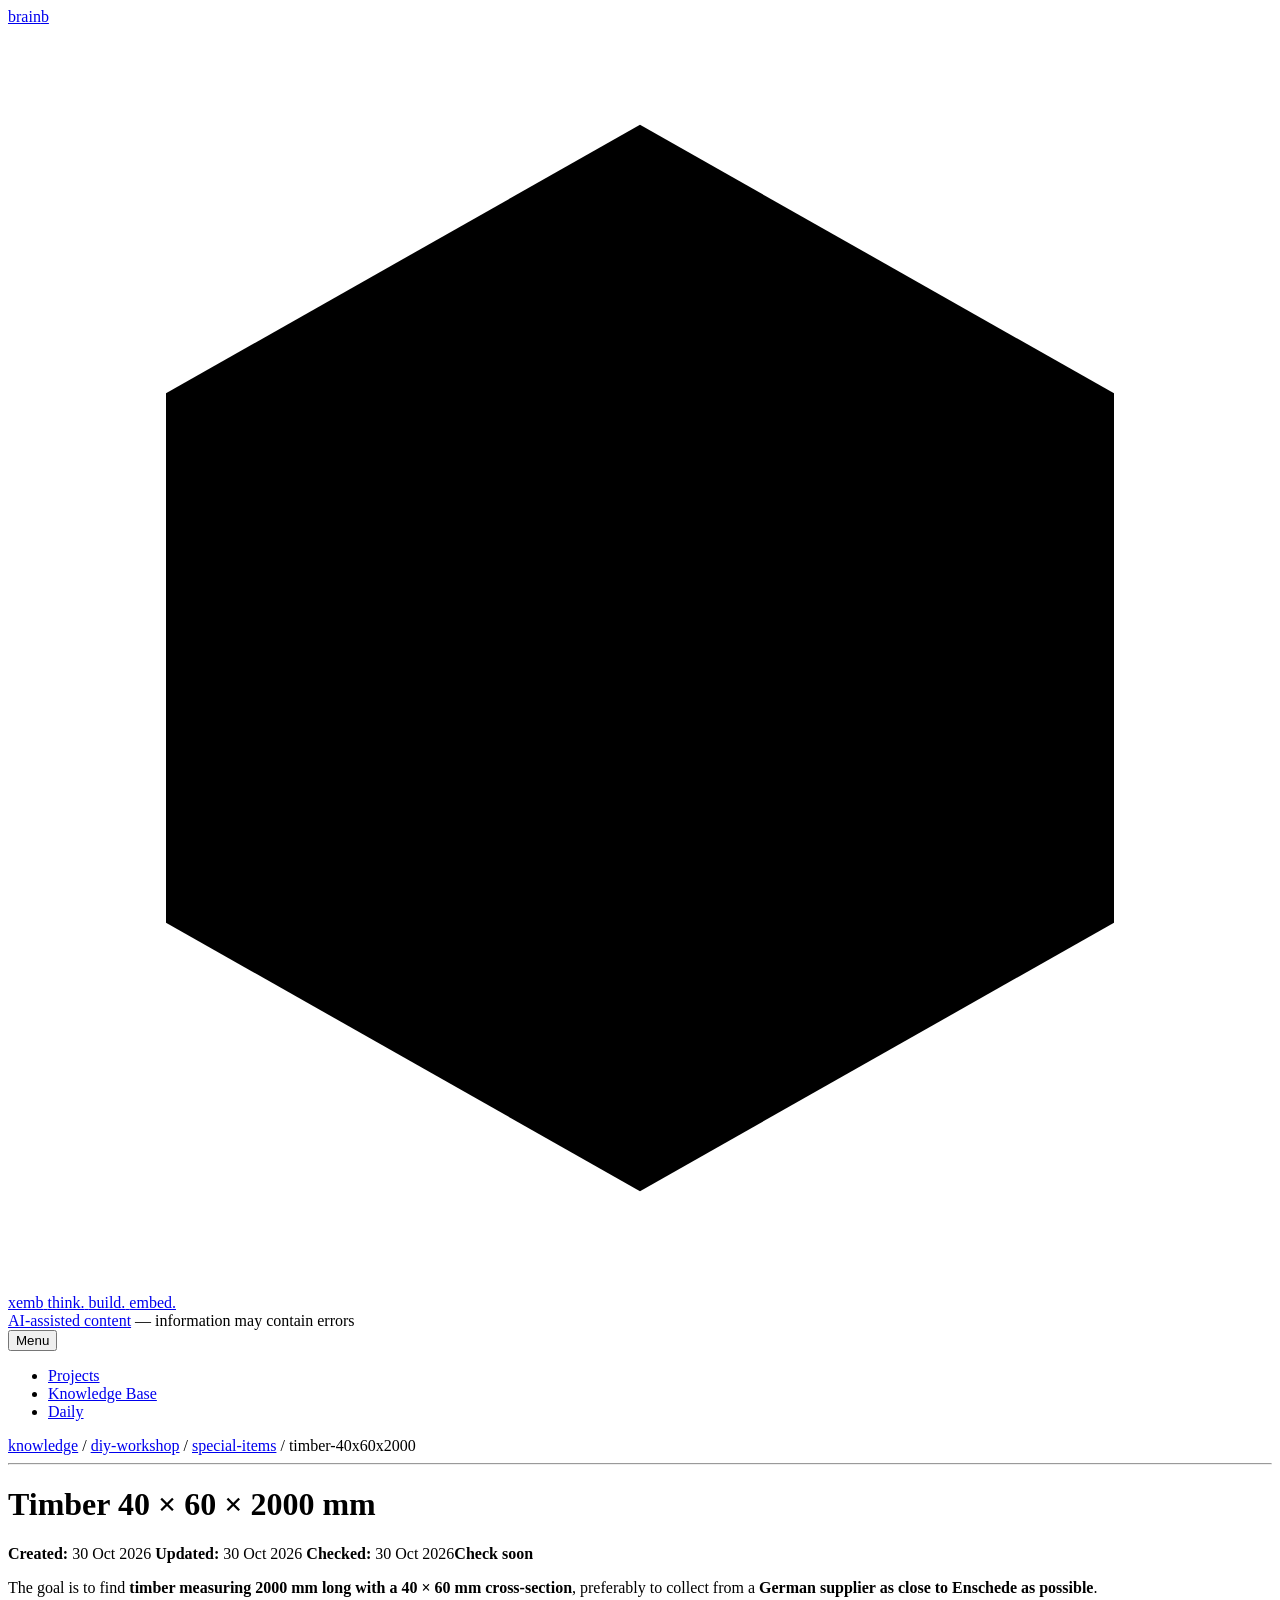
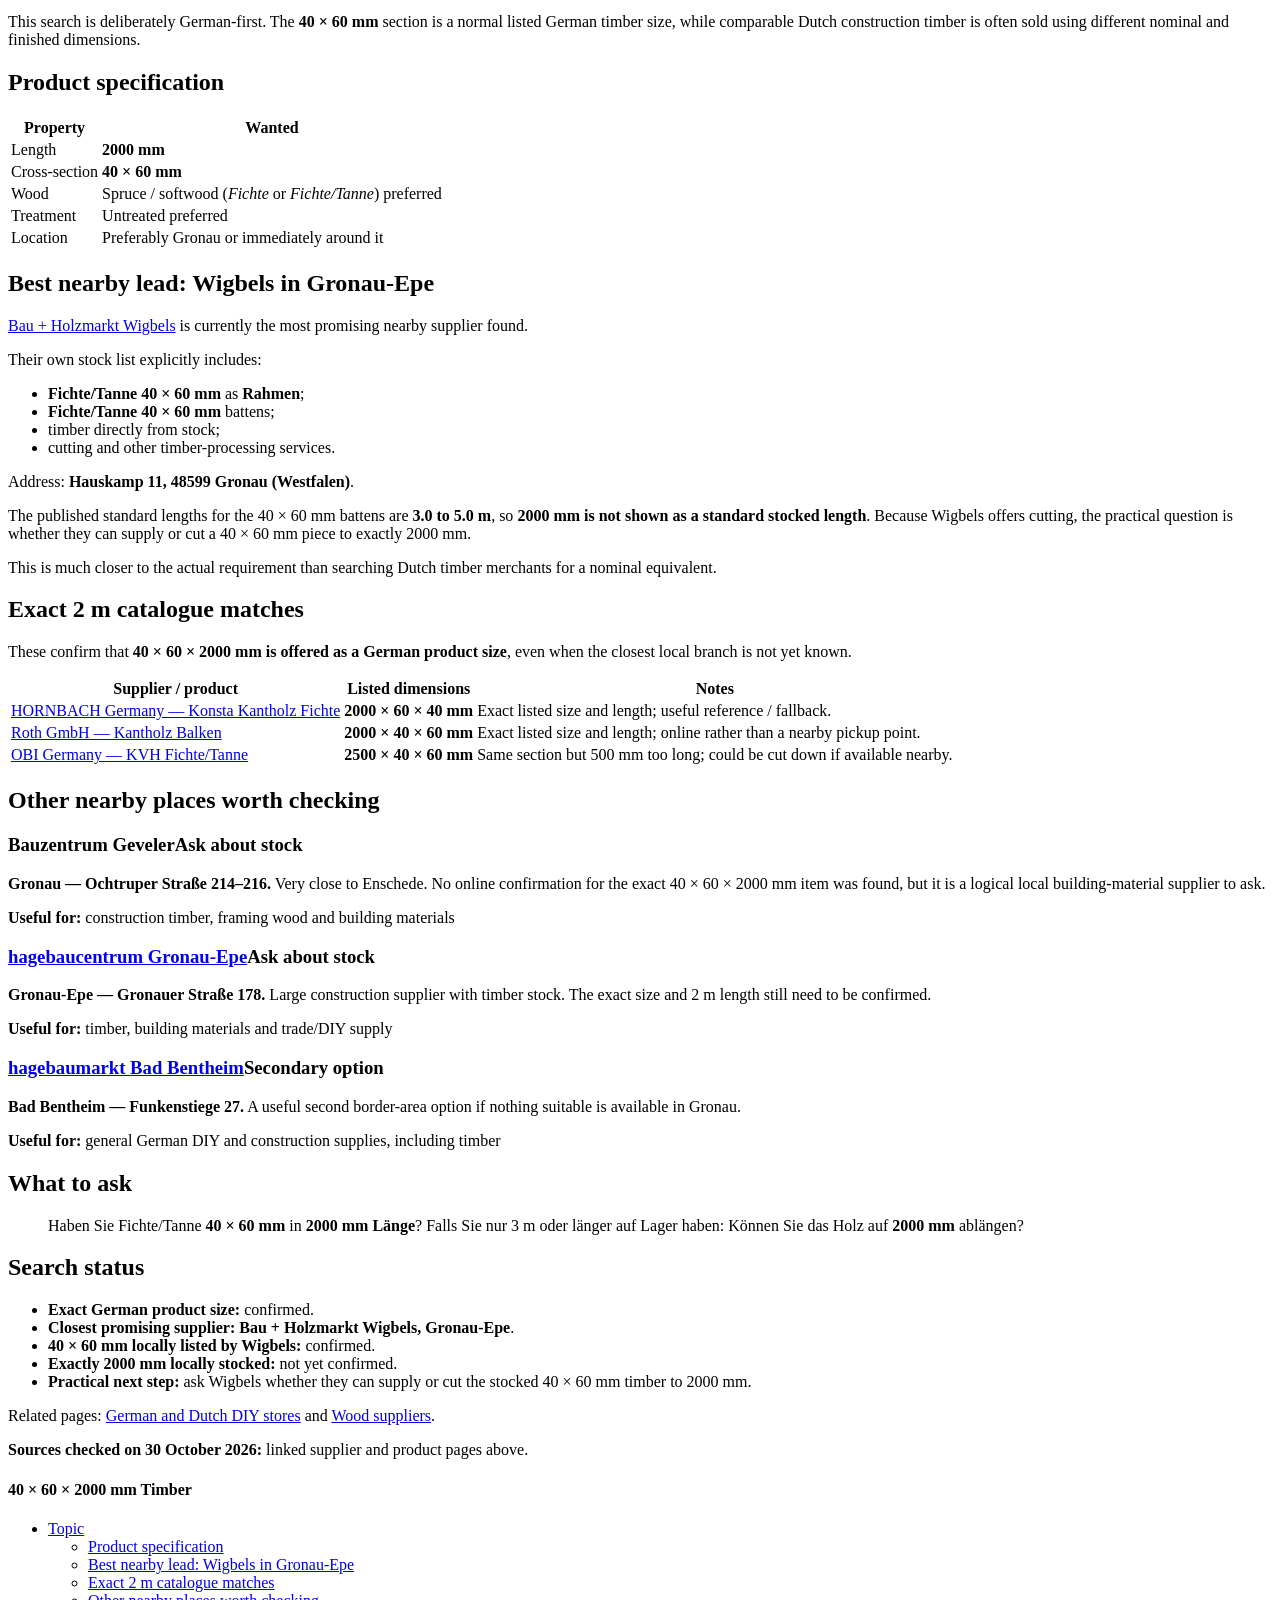
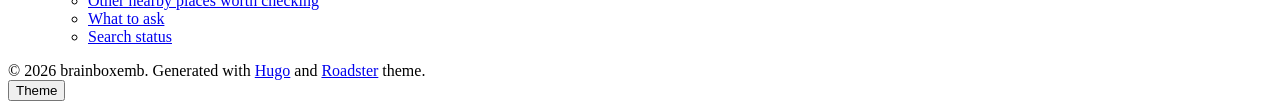
==== knowledge/diy-workshop/special-items/timber-40x60x2000/index.html @ 10069615 "deploy: brainboxemb/site.notes2-src.PRV@b4bd1214715f46f8e1292bae2298592f5810497a" ====
<!doctype html><html class=no-js lang=en><head><meta charset=UTF-8><meta name=viewport content="width=device-width,initial-scale=1"><title>Timber 40 × 60 × 2000 mm - brainboxemb</title><script>(function(e,t){e[t]=e[t].replace("no-js","js")})(document.documentElement,"className")</script><script>(function(e,t){var n,s="roadster-theme";try{n=e.localStorage.getItem(s)}catch{}n!=="dark"&&n!=="light"&&(n=e.matchMedia&&e.matchMedia("(prefers-color-scheme: dark)").matches?"dark":"light"),t.documentElement.setAttribute("data-theme",n)})(window,document)</script><meta name=description content><link rel=alternate type=application/rss+xml href=/notes/knowledge/diy-workshop/special-items/timber-40x60x2000/index.xml title=brainboxemb><link rel="shortcut icon" href=/notes/favicon.ico><link rel=preconnect href=https://fonts.gstatic.com crossorigin><link rel=dns-prefetch href=//fonts.googleapis.com><link rel=dns-prefetch href=//fonts.gstatic.com><link rel=stylesheet href="https://fonts.googleapis.com/css?family=Open+Sans:400,400i,700"><link rel=stylesheet href=/notes/css/style.css><link rel=stylesheet href=/notes/css/v2-styles.css><link rel=stylesheet href=/notes/css/projects.css><link rel=stylesheet href=/notes/css/home-projects.css><link rel=stylesheet href=/notes/css/daily.css><link rel=stylesheet href=/notes/css/branding.css><link rel=icon type=image/svg+xml href=/notes/favicon.svg></head><body class=body><div class="container container--outer"><header class=header><div class="container header__container"><div class=header__top><div class=logo><a class="logo__link brainbox-logo" href=/notes/ rel=home aria-label="brainboxemb home"><span class="logo__title brainbox-logo__wordmark" aria-hidden=true><span class=brainbox-logo__brain>brain</span><span class=brainbox-logo__b>b</span><span class=brainbox-logo__cube>
<svg viewBox="0 0 32 32" role="img" aria-hidden="true"><path d="M16 2.5 28 9.3v13.4L16 29.5 4 22.7V9.3L16 2.5z"/><path d="M4.7 9.7 16 16.1l11.3-6.4M16 16.1v12.3"/></svg>
</span><span class=brainbox-logo__xemb>xemb</span>
</span><span class="logo__tagline brainbox-logo__tagline"><span class=brainbox-logo__think>think.</span>
<span class=brainbox-logo__build>build.</span>
<span class=brainbox-logo__embed>embed.</span></span></a></div><div class=header-ai-notice><a href=/notes/ai-assisted-content/>AI-assisted content</a>
<span class=header-ai-notice__text>— information may contain errors</span></div></div><nav class=menu><button class=menu__btn aria-haspopup=true aria-expanded=false tabindex=0>
<span class=menu__btn-title tabindex=-1>Menu</span></button><ul class=menu__list><li class=menu__item><a class=menu__link href=/notes/projects/><span class=menu__text>Projects</span></a></li><li class=menu__item><a class=menu__link href=/notes/knowledge/><span class=menu__text>Knowledge Base</span></a></li><li class=menu__item><a class=menu__link href=/notes/daily/><span class=menu__text>Daily</span></a></li></ul></nav></div></header><div class="wrapper flex"><div class=primary><main class="main list" role=main><div class=project-breadcrumb-wrap><nav class=project-breadcrumb aria-label=Breadcrumb><a href=/notes/knowledge/>knowledge</a><span class=project-breadcrumb__separator aria-hidden=true>&nbsp;/&nbsp;</span><a href=/notes/knowledge/diy-workshop/>diy-workshop</a><span class=project-breadcrumb__separator aria-hidden=true>&nbsp;/&nbsp;</span><a href=/notes/knowledge/diy-workshop/special-items/>special-items</a><span class=project-breadcrumb__separator aria-hidden=true>&nbsp;/&nbsp;</span><span class=project-breadcrumb__current aria-current=page>timber-40x60x2000</span></nav><hr class=project-breadcrumb__rule></div><header class=main__header><h1 class=main__title>Timber 40 × 60 × 2000 mm</h1></header><div class=knowledge-page-meta aria-label="Knowledge page maintenance information"><span class=knowledge-page-meta__item><strong>Created:</strong> <time datetime=2026-10-30>30 Oct 2026</time></span>
<span class=knowledge-page-meta__item><strong>Updated:</strong> <time datetime=2026-10-30>30 Oct 2026</time></span>
<span class=knowledge-page-meta__item><strong>Checked:</strong> <time datetime=2026-10-30>30 Oct 2026</time></span><span class="knowledge-page-meta__status knowledge-page-meta__status--check-soon"><strong>Check soon</strong></span></div><div class="content main__content clearfix"><p>The goal is to find <strong>timber measuring 2000 mm long with a 40 × 60 mm cross-section</strong>, preferably to collect from a <strong>German supplier as close to Enschede as possible</strong>.</p><p>This search is deliberately German-first. The <strong>40 × 60 mm</strong> section is a normal listed German timber size, while comparable Dutch construction timber is often sold using different nominal and finished dimensions.</p><h2 id=product-specification>Product specification</h2><table><thead><tr><th>Property</th><th>Wanted</th></tr></thead><tbody><tr><td>Length</td><td><strong>2000 mm</strong></td></tr><tr><td>Cross-section</td><td><strong>40 × 60 mm</strong></td></tr><tr><td>Wood</td><td>Spruce / softwood (<em>Fichte</em> or <em>Fichte/Tanne</em>) preferred</td></tr><tr><td>Treatment</td><td>Untreated preferred</td></tr><tr><td>Location</td><td>Preferably Gronau or immediately around it</td></tr></tbody></table><h2 id=best-nearby-lead-wigbels-in-gronau-epe>Best nearby lead: Wigbels in Gronau-Epe</h2><p><a href=https://www.holz-wigbels.de/platten-konstruktionsholz/holzbau>Bau + Holzmarkt Wigbels</a> is currently the most promising nearby supplier found.</p><p>Their own stock list explicitly includes:</p><ul><li><strong>Fichte/Tanne 40 × 60 mm</strong> as <strong>Rahmen</strong>;</li><li><strong>Fichte/Tanne 40 × 60 mm</strong> battens;</li><li>timber directly from stock;</li><li>cutting and other timber-processing services.</li></ul><p>Address: <strong>Hauskamp 11, 48599 Gronau (Westfalen)</strong>.</p><p>The published standard lengths for the 40 × 60 mm battens are <strong>3.0 to 5.0 m</strong>, so <strong>2000 mm is not shown as a standard stocked length</strong>. Because Wigbels offers cutting, the practical question is whether they can supply or cut a 40 × 60 mm piece to exactly 2000 mm.</p><p>This is much closer to the actual requirement than searching Dutch timber merchants for a nominal equivalent.</p><h2 id=exact-2-m-catalogue-matches>Exact 2 m catalogue matches</h2><p>These confirm that <strong>40 × 60 × 2000 mm is offered as a German product size</strong>, even when the closest local branch is not yet known.</p><table><thead><tr><th>Supplier / product</th><th>Listed dimensions</th><th>Notes</th></tr></thead><tbody><tr><td><a href=https://www.hornbach.de/p/konsta-kantholz-fichte-2000-x-60-x-40-mm/1000357/>HORNBACH Germany — Konsta Kantholz Fichte</a></td><td><strong>2000 × 60 × 40 mm</strong></td><td>Exact listed size and length; useful reference / fallback.</td></tr><tr><td><a href=https://rombs-gmbh.de/Kantholz-Balken/Kantholz-2000-40-60>Roth GmbH — Kantholz Balken</a></td><td><strong>2000 × 40 × 60 mm</strong></td><td>Exact listed size and length; online rather than a nearby pickup point.</td></tr><tr><td><a href=https://www.obi.de/p/6537856/konstruktionsvollholz-nsi-aus-fichte-tanne-40-mm-x-60-mm-x-2-500-mm>OBI Germany — KVH Fichte/Tanne</a></td><td><strong>2500 × 40 × 60 mm</strong></td><td>Same section but 500 mm too long; could be cut down if available nearby.</td></tr></tbody></table><h2 id=other-nearby-places-worth-checking>Other nearby places worth checking</h2><div class=knowledge-directory><article class=knowledge-directory__entry><h3 class=knowledge-directory__title>Bauzentrum Geveler<span class=knowledge-directory__badge>Ask about stock</span></h3><div class=knowledge-directory__description><strong>Gronau — Ochtruper Straße 214–216.</strong> Very close to Enschede. No online confirmation for the exact 40 × 60 × 2000 mm item was found, but it is a logical local building-material supplier to ask.</div><p class=knowledge-directory__focus><strong>Useful for:</strong> construction timber, framing wood and building materials</p></article><article class=knowledge-directory__entry><h3 class=knowledge-directory__title><a href=https://www.baufachhandel-frieling.de/standorte/hagebaucentrum-gronau-epe/mn_17906 target=_blank rel="noopener noreferrer">hagebaucentrum Gronau-Epe</a><span class=knowledge-directory__badge>Ask about stock</span></h3><div class=knowledge-directory__description><strong>Gronau-Epe — Gronauer Straße 178.</strong> Large construction supplier with timber stock. The exact size and 2 m length still need to be confirmed.</div><p class=knowledge-directory__focus><strong>Useful for:</strong> timber, building materials and trade/DIY supply</p></article><article class=knowledge-directory__entry><h3 class=knowledge-directory__title><a href=https://www.hagebau.de/teilnehmende-maerkte/ target=_blank rel="noopener noreferrer">hagebaumarkt Bad Bentheim</a><span class=knowledge-directory__badge>Secondary option</span></h3><div class=knowledge-directory__description><strong>Bad Bentheim — Funkenstiege 27.</strong> A useful second border-area option if nothing suitable is available in Gronau.</div><p class=knowledge-directory__focus><strong>Useful for:</strong> general German DIY and construction supplies, including timber</p></article></div><h2 id=what-to-ask>What to ask</h2><blockquote><p>Haben Sie Fichte/Tanne <strong>40 × 60 mm</strong> in <strong>2000 mm Länge</strong>? Falls Sie nur 3 m oder länger auf Lager haben: Können Sie das Holz auf <strong>2000 mm</strong> ablängen?</p></blockquote><h2 id=search-status>Search status</h2><ul><li><strong>Exact German product size:</strong> confirmed.</li><li><strong>Closest promising supplier:</strong> <strong>Bau + Holzmarkt Wigbels, Gronau-Epe</strong>.</li><li><strong>40 × 60 mm locally listed by Wigbels:</strong> confirmed.</li><li><strong>Exactly 2000 mm locally stocked:</strong> not yet confirmed.</li><li><strong>Practical next step:</strong> ask Wigbels whether they can supply or cut the stocked 40 × 60 mm timber to 2000 mm.</li></ul><p>Related pages: <a href=/notes/knowledge/diy-workshop/suppliers/diy-stores/>German and Dutch DIY stores</a> and <a href=/notes/knowledge/diy-workshop/suppliers/wood/>Wood suppliers</a>.</p><p><strong>Sources checked on 30 October 2026:</strong> linked supplier and product pages above.</p></div></main></div><aside class="sidebar sidebar--left project-local-sidebar"><div class=widget><h4 class=widget__title>40 × 60 × 2000 mm Timber</h4><ul class=project-local-nav__list><li class="project-local-nav__item project-local-nav__item--current"><a href=/notes/knowledge/diy-workshop/special-items/timber-40x60x2000/>Topic</a><div class=project-local-toc><nav id=TableOfContents><ul><li><a href=#product-specification>Product specification</a></li><li><a href=#best-nearby-lead-wigbels-in-gronau-epe>Best nearby lead: Wigbels in Gronau-Epe</a></li><li><a href=#exact-2-m-catalogue-matches>Exact 2 m catalogue matches</a></li><li><a href=#other-nearby-places-worth-checking>Other nearby places worth checking</a></li><li><a href=#what-to-ask>What to ask</a></li><li><a href=#search-status>Search status</a></li></ul></nav></div></li></ul></div></aside></div><footer class=footer><div class="container footer__container flex"><div class=footer__copyright>&copy; 2026 brainboxemb.
<span class=footer__copyright-credits>Generated with <a href=https://gohugo.io/ rel="nofollow noopener" target=_blank>Hugo</a> and <a href=https://github.com/mansoorbarri/roadster/ rel="nofollow noopener" target=_blank>Roadster</a> theme.</span></div></div></footer></div><button class=theme-toggle type=button aria-label="Switch to dark theme" title="Switch to dark theme">
<span class=theme-toggle__label>Theme</span>
</button>
<script async defer src=/notes/js/menu.js></script></body></html>
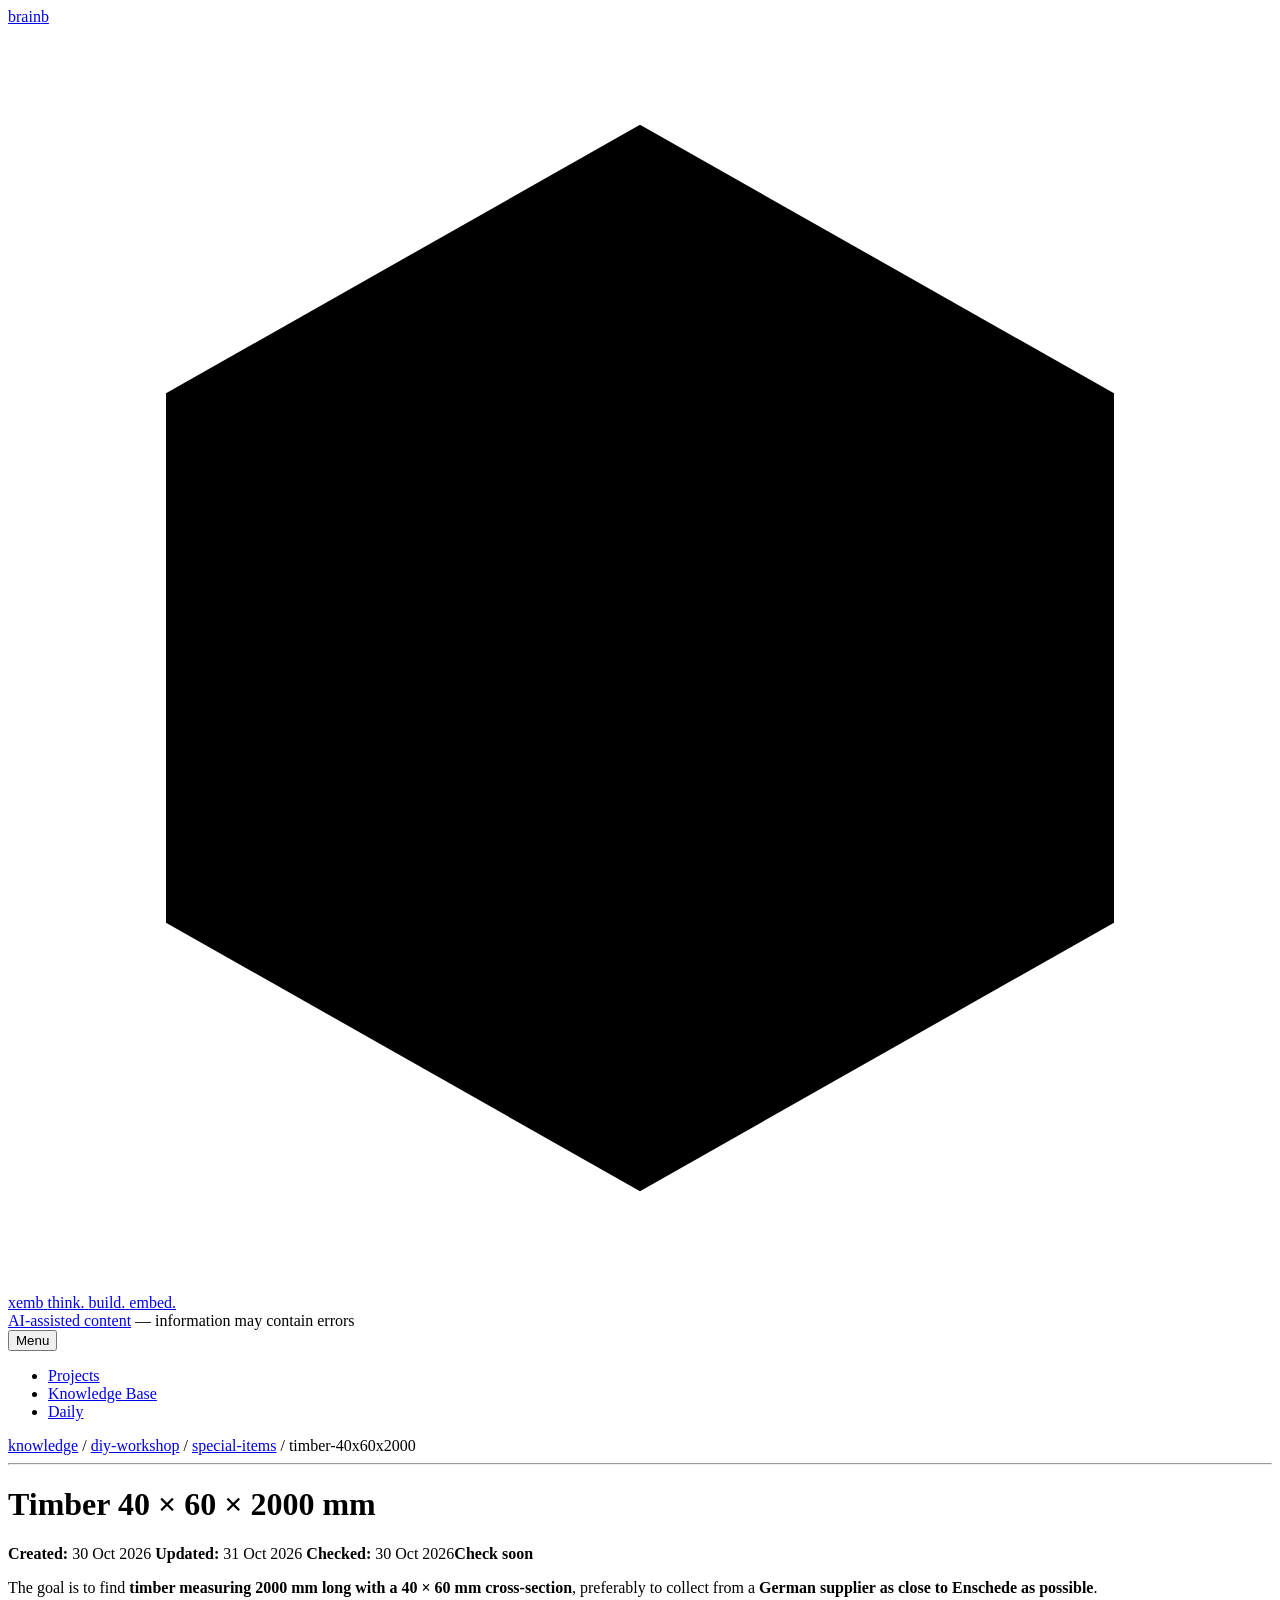
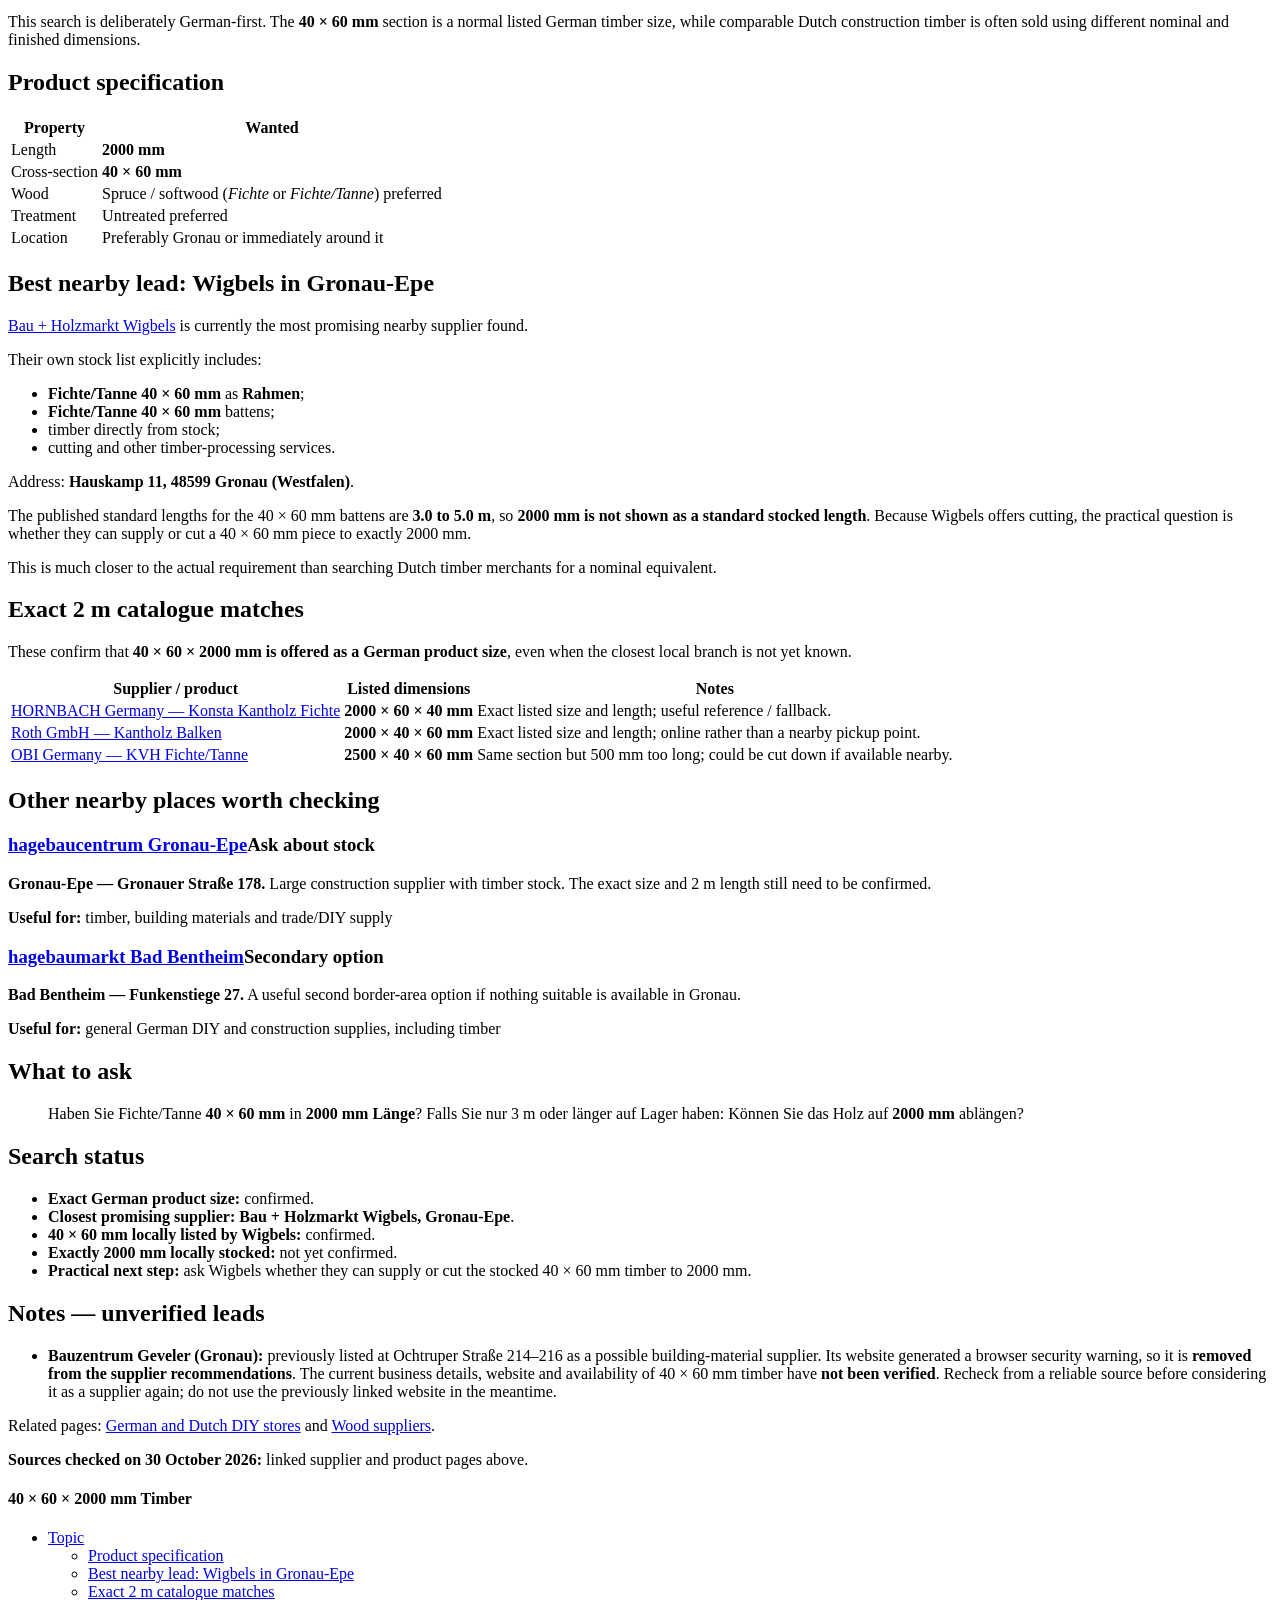
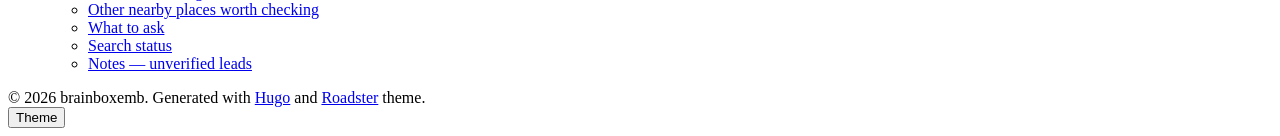
==== commit eee4ae31: "deploy: brainboxemb/site.notes2-src.PRV@6471895122e10a30f4c7a980e76e51f8321dfd1a" ====
--- a/knowledge/diy-workshop/special-items/timber-40x60x2000/index.html
+++ b/knowledge/diy-workshop/special-items/timber-40x60x2000/index.html
@@ -6,8 +6,8 @@
 <span class=brainbox-logo__embed>embed.</span></span></a></div><div class=header-ai-notice><a href=/notes/ai-assisted-content/>AI-assisted content</a>
 <span class=header-ai-notice__text>— information may contain errors</span></div></div><nav class=menu><button class=menu__btn aria-haspopup=true aria-expanded=false tabindex=0>
 <span class=menu__btn-title tabindex=-1>Menu</span></button><ul class=menu__list><li class=menu__item><a class=menu__link href=/notes/projects/><span class=menu__text>Projects</span></a></li><li class=menu__item><a class=menu__link href=/notes/knowledge/><span class=menu__text>Knowledge Base</span></a></li><li class=menu__item><a class=menu__link href=/notes/daily/><span class=menu__text>Daily</span></a></li></ul></nav></div></header><div class="wrapper flex"><div class=primary><main class="main list" role=main><div class=project-breadcrumb-wrap><nav class=project-breadcrumb aria-label=Breadcrumb><a href=/notes/knowledge/>knowledge</a><span class=project-breadcrumb__separator aria-hidden=true>&nbsp;/&nbsp;</span><a href=/notes/knowledge/diy-workshop/>diy-workshop</a><span class=project-breadcrumb__separator aria-hidden=true>&nbsp;/&nbsp;</span><a href=/notes/knowledge/diy-workshop/special-items/>special-items</a><span class=project-breadcrumb__separator aria-hidden=true>&nbsp;/&nbsp;</span><span class=project-breadcrumb__current aria-current=page>timber-40x60x2000</span></nav><hr class=project-breadcrumb__rule></div><header class=main__header><h1 class=main__title>Timber 40 × 60 × 2000 mm</h1></header><div class=knowledge-page-meta aria-label="Knowledge page maintenance information"><span class=knowledge-page-meta__item><strong>Created:</strong> <time datetime=2026-10-30>30 Oct 2026</time></span>
-<span class=knowledge-page-meta__item><strong>Updated:</strong> <time datetime=2026-10-30>30 Oct 2026</time></span>
-<span class=knowledge-page-meta__item><strong>Checked:</strong> <time datetime=2026-10-30>30 Oct 2026</time></span><span class="knowledge-page-meta__status knowledge-page-meta__status--check-soon"><strong>Check soon</strong></span></div><div class="content main__content clearfix"><p>The goal is to find <strong>timber measuring 2000 mm long with a 40 × 60 mm cross-section</strong>, preferably to collect from a <strong>German supplier as close to Enschede as possible</strong>.</p><p>This search is deliberately German-first. The <strong>40 × 60 mm</strong> section is a normal listed German timber size, while comparable Dutch construction timber is often sold using different nominal and finished dimensions.</p><h2 id=product-specification>Product specification</h2><table><thead><tr><th>Property</th><th>Wanted</th></tr></thead><tbody><tr><td>Length</td><td><strong>2000 mm</strong></td></tr><tr><td>Cross-section</td><td><strong>40 × 60 mm</strong></td></tr><tr><td>Wood</td><td>Spruce / softwood (<em>Fichte</em> or <em>Fichte/Tanne</em>) preferred</td></tr><tr><td>Treatment</td><td>Untreated preferred</td></tr><tr><td>Location</td><td>Preferably Gronau or immediately around it</td></tr></tbody></table><h2 id=best-nearby-lead-wigbels-in-gronau-epe>Best nearby lead: Wigbels in Gronau-Epe</h2><p><a href=https://www.holz-wigbels.de/platten-konstruktionsholz/holzbau>Bau + Holzmarkt Wigbels</a> is currently the most promising nearby supplier found.</p><p>Their own stock list explicitly includes:</p><ul><li><strong>Fichte/Tanne 40 × 60 mm</strong> as <strong>Rahmen</strong>;</li><li><strong>Fichte/Tanne 40 × 60 mm</strong> battens;</li><li>timber directly from stock;</li><li>cutting and other timber-processing services.</li></ul><p>Address: <strong>Hauskamp 11, 48599 Gronau (Westfalen)</strong>.</p><p>The published standard lengths for the 40 × 60 mm battens are <strong>3.0 to 5.0 m</strong>, so <strong>2000 mm is not shown as a standard stocked length</strong>. Because Wigbels offers cutting, the practical question is whether they can supply or cut a 40 × 60 mm piece to exactly 2000 mm.</p><p>This is much closer to the actual requirement than searching Dutch timber merchants for a nominal equivalent.</p><h2 id=exact-2-m-catalogue-matches>Exact 2 m catalogue matches</h2><p>These confirm that <strong>40 × 60 × 2000 mm is offered as a German product size</strong>, even when the closest local branch is not yet known.</p><table><thead><tr><th>Supplier / product</th><th>Listed dimensions</th><th>Notes</th></tr></thead><tbody><tr><td><a href=https://www.hornbach.de/p/konsta-kantholz-fichte-2000-x-60-x-40-mm/1000357/>HORNBACH Germany — Konsta Kantholz Fichte</a></td><td><strong>2000 × 60 × 40 mm</strong></td><td>Exact listed size and length; useful reference / fallback.</td></tr><tr><td><a href=https://rombs-gmbh.de/Kantholz-Balken/Kantholz-2000-40-60>Roth GmbH — Kantholz Balken</a></td><td><strong>2000 × 40 × 60 mm</strong></td><td>Exact listed size and length; online rather than a nearby pickup point.</td></tr><tr><td><a href=https://www.obi.de/p/6537856/konstruktionsvollholz-nsi-aus-fichte-tanne-40-mm-x-60-mm-x-2-500-mm>OBI Germany — KVH Fichte/Tanne</a></td><td><strong>2500 × 40 × 60 mm</strong></td><td>Same section but 500 mm too long; could be cut down if available nearby.</td></tr></tbody></table><h2 id=other-nearby-places-worth-checking>Other nearby places worth checking</h2><div class=knowledge-directory><article class=knowledge-directory__entry><h3 class=knowledge-directory__title>Bauzentrum Geveler<span class=knowledge-directory__badge>Ask about stock</span></h3><div class=knowledge-directory__description><strong>Gronau — Ochtruper Straße 214–216.</strong> Very close to Enschede. No online confirmation for the exact 40 × 60 × 2000 mm item was found, but it is a logical local building-material supplier to ask.</div><p class=knowledge-directory__focus><strong>Useful for:</strong> construction timber, framing wood and building materials</p></article><article class=knowledge-directory__entry><h3 class=knowledge-directory__title><a href=https://www.baufachhandel-frieling.de/standorte/hagebaucentrum-gronau-epe/mn_17906 target=_blank rel="noopener noreferrer">hagebaucentrum Gronau-Epe</a><span class=knowledge-directory__badge>Ask about stock</span></h3><div class=knowledge-directory__description><strong>Gronau-Epe — Gronauer Straße 178.</strong> Large construction supplier with timber stock. The exact size and 2 m length still need to be confirmed.</div><p class=knowledge-directory__focus><strong>Useful for:</strong> timber, building materials and trade/DIY supply</p></article><article class=knowledge-directory__entry><h3 class=knowledge-directory__title><a href=https://www.hagebau.de/teilnehmende-maerkte/ target=_blank rel="noopener noreferrer">hagebaumarkt Bad Bentheim</a><span class=knowledge-directory__badge>Secondary option</span></h3><div class=knowledge-directory__description><strong>Bad Bentheim — Funkenstiege 27.</strong> A useful second border-area option if nothing suitable is available in Gronau.</div><p class=knowledge-directory__focus><strong>Useful for:</strong> general German DIY and construction supplies, including timber</p></article></div><h2 id=what-to-ask>What to ask</h2><blockquote><p>Haben Sie Fichte/Tanne <strong>40 × 60 mm</strong> in <strong>2000 mm Länge</strong>? Falls Sie nur 3 m oder länger auf Lager haben: Können Sie das Holz auf <strong>2000 mm</strong> ablängen?</p></blockquote><h2 id=search-status>Search status</h2><ul><li><strong>Exact German product size:</strong> confirmed.</li><li><strong>Closest promising supplier:</strong> <strong>Bau + Holzmarkt Wigbels, Gronau-Epe</strong>.</li><li><strong>40 × 60 mm locally listed by Wigbels:</strong> confirmed.</li><li><strong>Exactly 2000 mm locally stocked:</strong> not yet confirmed.</li><li><strong>Practical next step:</strong> ask Wigbels whether they can supply or cut the stocked 40 × 60 mm timber to 2000 mm.</li></ul><p>Related pages: <a href=/notes/knowledge/diy-workshop/suppliers/diy-stores/>German and Dutch DIY stores</a> and <a href=/notes/knowledge/diy-workshop/suppliers/wood/>Wood suppliers</a>.</p><p><strong>Sources checked on 30 October 2026:</strong> linked supplier and product pages above.</p></div></main></div><aside class="sidebar sidebar--left project-local-sidebar"><div class=widget><h4 class=widget__title>40 × 60 × 2000 mm Timber</h4><ul class=project-local-nav__list><li class="project-local-nav__item project-local-nav__item--current"><a href=/notes/knowledge/diy-workshop/special-items/timber-40x60x2000/>Topic</a><div class=project-local-toc><nav id=TableOfContents><ul><li><a href=#product-specification>Product specification</a></li><li><a href=#best-nearby-lead-wigbels-in-gronau-epe>Best nearby lead: Wigbels in Gronau-Epe</a></li><li><a href=#exact-2-m-catalogue-matches>Exact 2 m catalogue matches</a></li><li><a href=#other-nearby-places-worth-checking>Other nearby places worth checking</a></li><li><a href=#what-to-ask>What to ask</a></li><li><a href=#search-status>Search status</a></li></ul></nav></div></li></ul></div></aside></div><footer class=footer><div class="container footer__container flex"><div class=footer__copyright>&copy; 2026 brainboxemb.
+<span class=knowledge-page-meta__item><strong>Updated:</strong> <time datetime=2026-10-31>31 Oct 2026</time></span>
+<span class=knowledge-page-meta__item><strong>Checked:</strong> <time datetime=2026-10-30>30 Oct 2026</time></span><span class="knowledge-page-meta__status knowledge-page-meta__status--check-soon"><strong>Check soon</strong></span></div><div class="content main__content clearfix"><p>The goal is to find <strong>timber measuring 2000 mm long with a 40 × 60 mm cross-section</strong>, preferably to collect from a <strong>German supplier as close to Enschede as possible</strong>.</p><p>This search is deliberately German-first. The <strong>40 × 60 mm</strong> section is a normal listed German timber size, while comparable Dutch construction timber is often sold using different nominal and finished dimensions.</p><h2 id=product-specification>Product specification</h2><table><thead><tr><th>Property</th><th>Wanted</th></tr></thead><tbody><tr><td>Length</td><td><strong>2000 mm</strong></td></tr><tr><td>Cross-section</td><td><strong>40 × 60 mm</strong></td></tr><tr><td>Wood</td><td>Spruce / softwood (<em>Fichte</em> or <em>Fichte/Tanne</em>) preferred</td></tr><tr><td>Treatment</td><td>Untreated preferred</td></tr><tr><td>Location</td><td>Preferably Gronau or immediately around it</td></tr></tbody></table><h2 id=best-nearby-lead-wigbels-in-gronau-epe>Best nearby lead: Wigbels in Gronau-Epe</h2><p><a href=https://www.holz-wigbels.de/platten-konstruktionsholz/holzbau>Bau + Holzmarkt Wigbels</a> is currently the most promising nearby supplier found.</p><p>Their own stock list explicitly includes:</p><ul><li><strong>Fichte/Tanne 40 × 60 mm</strong> as <strong>Rahmen</strong>;</li><li><strong>Fichte/Tanne 40 × 60 mm</strong> battens;</li><li>timber directly from stock;</li><li>cutting and other timber-processing services.</li></ul><p>Address: <strong>Hauskamp 11, 48599 Gronau (Westfalen)</strong>.</p><p>The published standard lengths for the 40 × 60 mm battens are <strong>3.0 to 5.0 m</strong>, so <strong>2000 mm is not shown as a standard stocked length</strong>. Because Wigbels offers cutting, the practical question is whether they can supply or cut a 40 × 60 mm piece to exactly 2000 mm.</p><p>This is much closer to the actual requirement than searching Dutch timber merchants for a nominal equivalent.</p><h2 id=exact-2-m-catalogue-matches>Exact 2 m catalogue matches</h2><p>These confirm that <strong>40 × 60 × 2000 mm is offered as a German product size</strong>, even when the closest local branch is not yet known.</p><table><thead><tr><th>Supplier / product</th><th>Listed dimensions</th><th>Notes</th></tr></thead><tbody><tr><td><a href=https://www.hornbach.de/p/konsta-kantholz-fichte-2000-x-60-x-40-mm/1000357/>HORNBACH Germany — Konsta Kantholz Fichte</a></td><td><strong>2000 × 60 × 40 mm</strong></td><td>Exact listed size and length; useful reference / fallback.</td></tr><tr><td><a href=https://rombs-gmbh.de/Kantholz-Balken/Kantholz-2000-40-60>Roth GmbH — Kantholz Balken</a></td><td><strong>2000 × 40 × 60 mm</strong></td><td>Exact listed size and length; online rather than a nearby pickup point.</td></tr><tr><td><a href=https://www.obi.de/p/6537856/konstruktionsvollholz-nsi-aus-fichte-tanne-40-mm-x-60-mm-x-2-500-mm>OBI Germany — KVH Fichte/Tanne</a></td><td><strong>2500 × 40 × 60 mm</strong></td><td>Same section but 500 mm too long; could be cut down if available nearby.</td></tr></tbody></table><h2 id=other-nearby-places-worth-checking>Other nearby places worth checking</h2><div class=knowledge-directory><article class=knowledge-directory__entry><h3 class=knowledge-directory__title><a href=https://www.baufachhandel-frieling.de/standorte/hagebaucentrum-gronau-epe/mn_17906 target=_blank rel="noopener noreferrer">hagebaucentrum Gronau-Epe</a><span class=knowledge-directory__badge>Ask about stock</span></h3><div class=knowledge-directory__description><strong>Gronau-Epe — Gronauer Straße 178.</strong> Large construction supplier with timber stock. The exact size and 2 m length still need to be confirmed.</div><p class=knowledge-directory__focus><strong>Useful for:</strong> timber, building materials and trade/DIY supply</p></article><article class=knowledge-directory__entry><h3 class=knowledge-directory__title><a href=https://www.hagebau.de/teilnehmende-maerkte/ target=_blank rel="noopener noreferrer">hagebaumarkt Bad Bentheim</a><span class=knowledge-directory__badge>Secondary option</span></h3><div class=knowledge-directory__description><strong>Bad Bentheim — Funkenstiege 27.</strong> A useful second border-area option if nothing suitable is available in Gronau.</div><p class=knowledge-directory__focus><strong>Useful for:</strong> general German DIY and construction supplies, including timber</p></article></div><h2 id=what-to-ask>What to ask</h2><blockquote><p>Haben Sie Fichte/Tanne <strong>40 × 60 mm</strong> in <strong>2000 mm Länge</strong>? Falls Sie nur 3 m oder länger auf Lager haben: Können Sie das Holz auf <strong>2000 mm</strong> ablängen?</p></blockquote><h2 id=search-status>Search status</h2><ul><li><strong>Exact German product size:</strong> confirmed.</li><li><strong>Closest promising supplier:</strong> <strong>Bau + Holzmarkt Wigbels, Gronau-Epe</strong>.</li><li><strong>40 × 60 mm locally listed by Wigbels:</strong> confirmed.</li><li><strong>Exactly 2000 mm locally stocked:</strong> not yet confirmed.</li><li><strong>Practical next step:</strong> ask Wigbels whether they can supply or cut the stocked 40 × 60 mm timber to 2000 mm.</li></ul><h2 id=notes--unverified-leads>Notes — unverified leads</h2><ul><li><strong>Bauzentrum Geveler (Gronau):</strong> previously listed at Ochtruper Straße 214–216 as a possible building-material supplier. Its website generated a browser security warning, so it is <strong>removed from the supplier recommendations</strong>. The current business details, website and availability of 40 × 60 mm timber have <strong>not been verified</strong>. Recheck from a reliable source before considering it as a supplier again; do not use the previously linked website in the meantime.</li></ul><p>Related pages: <a href=/notes/knowledge/diy-workshop/suppliers/diy-stores/>German and Dutch DIY stores</a> and <a href=/notes/knowledge/diy-workshop/suppliers/wood/>Wood suppliers</a>.</p><p><strong>Sources checked on 30 October 2026:</strong> linked supplier and product pages above.</p></div></main></div><aside class="sidebar sidebar--left project-local-sidebar"><div class=widget><h4 class=widget__title>40 × 60 × 2000 mm Timber</h4><ul class=project-local-nav__list><li class="project-local-nav__item project-local-nav__item--current"><a href=/notes/knowledge/diy-workshop/special-items/timber-40x60x2000/>Topic</a><div class=project-local-toc><nav id=TableOfContents><ul><li><a href=#product-specification>Product specification</a></li><li><a href=#best-nearby-lead-wigbels-in-gronau-epe>Best nearby lead: Wigbels in Gronau-Epe</a></li><li><a href=#exact-2-m-catalogue-matches>Exact 2 m catalogue matches</a></li><li><a href=#other-nearby-places-worth-checking>Other nearby places worth checking</a></li><li><a href=#what-to-ask>What to ask</a></li><li><a href=#search-status>Search status</a></li><li><a href=#notes--unverified-leads>Notes — unverified leads</a></li></ul></nav></div></li></ul></div></aside></div><footer class=footer><div class="container footer__container flex"><div class=footer__copyright>&copy; 2026 brainboxemb.
 <span class=footer__copyright-credits>Generated with <a href=https://gohugo.io/ rel="nofollow noopener" target=_blank>Hugo</a> and <a href=https://github.com/mansoorbarri/roadster/ rel="nofollow noopener" target=_blank>Roadster</a> theme.</span></div></div></footer></div><button class=theme-toggle type=button aria-label="Switch to dark theme" title="Switch to dark theme">
 <span class=theme-toggle__label>Theme</span>
 </button>
